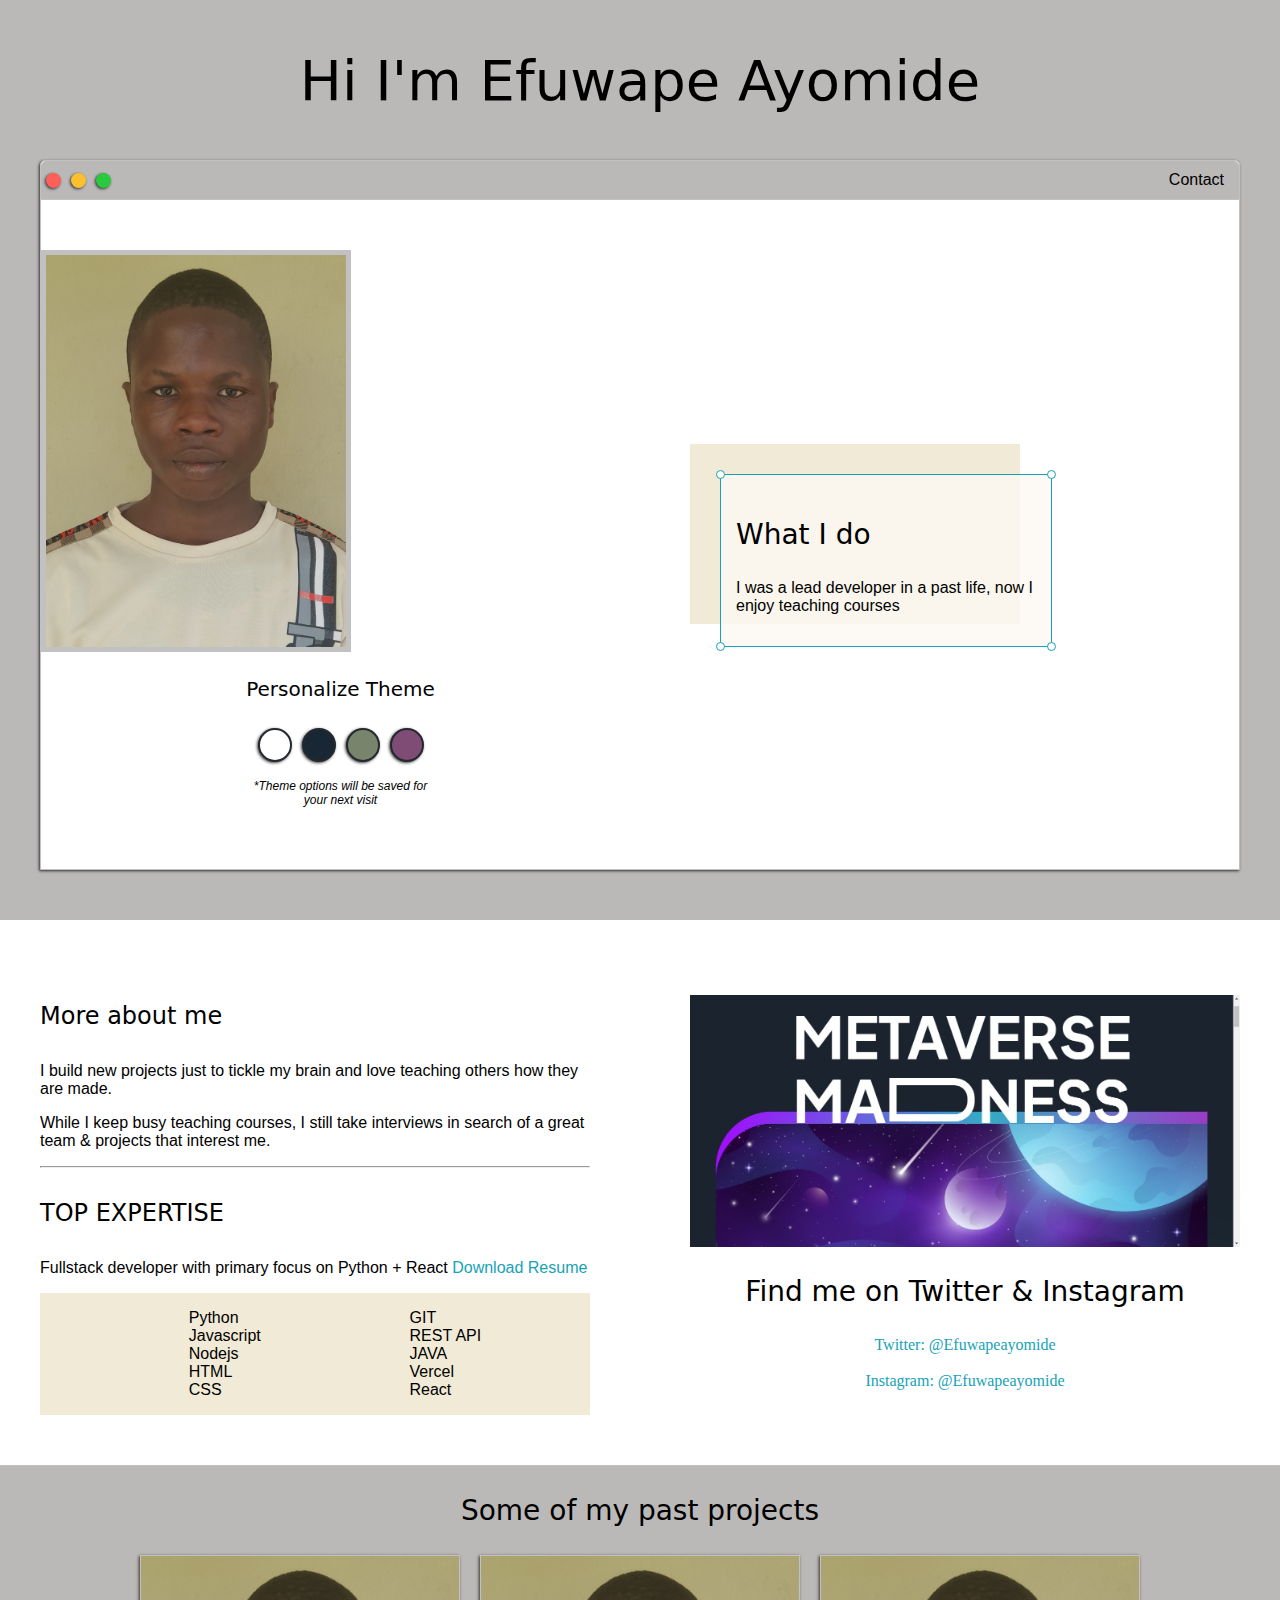
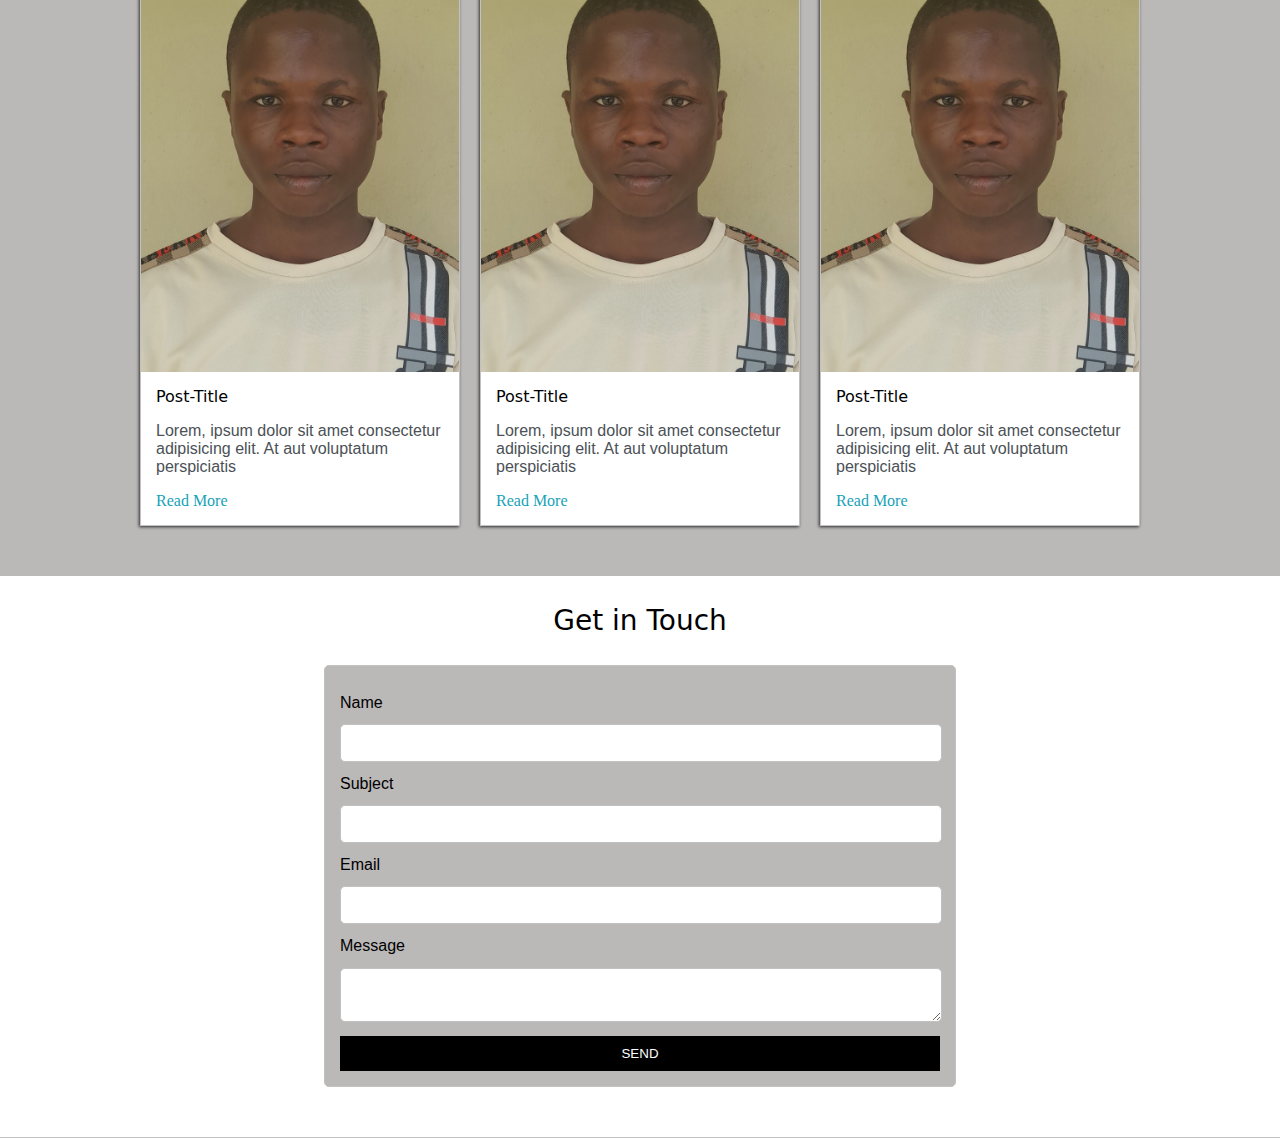
==== index.html @ 36c43686 "first commit" ====
<!DOCTYPE html>
<html lang="en">
<head>
  <meta charset="UTF-8">
  <meta http-equiv="X-UA-Compatible" content="IE=edge">
  <meta name="viewport" content="width=device-width, initial-scale=1.0">
  <link rel="stylesheet" href="default.css">
   <link rel="stylesheet" href="" id="theme-style">
  
  <title>West Fire Efuwape Ayomide</title>
</head>
<body>
  <section class="s1">
    <div class="main-container">
      <div  class="greeting-wrapper">
        <h1>Hi I'm Efuwape Ayomide</h1>
      </div>
      <div class="intro-wrapper">
        <div class="nav-wrapper">
          <div class="dot-wrapper">
            <div class="browser-dot" id="dot-1"></div>
            <div class="browser-dot" id="dot-2"></div>
            <div class="browser-dot" id="dot-3"></div>
          </div>
          <ul id="navigation">
            <li><a href="#">Contact</a></li>
          </ul>
        </div>
        <div class="left-column">
          <img src="images/west.jpg" alt="profile-pic" id="profile-pic">
          <h5 style="text-align: center; line-height: 0;">Personalize Theme</h5>
          <div id="theme-options-wrapper">
            <div data-mode="light" class="theme-dot" id="light-mode"></div>
            <div  data-mode="blue"  class="theme-dot" id="blue-mode"></div>
            <div  data-mode="green"  class="theme-dot" id="green-mode"></div>
            <div  data-mode="purple"  class="theme-dot" id="purple-mode"></div>
          </div>
          <p id="settings-note">*Theme options will be saved for <br> your next visit</p>
        </div>

        <div class="right-column">
          <div id="preview-shadow">
            <div id="preview">
              <div class="corner" id="corner-tl"></div>
              <div class="corner" id="corner-tr"></div>
              <h3>What I do</h3>
              <p>I was a lead developer in a past life, now I enjoy teaching courses</p>
              <div class="corner" id="corner-br"></div>
              <div class="corner" id="corner-bl"></div>
            </div>
          </div>
        </div>
      </div>
    </div>
  </section>
  <section class="s2">
    <div class="main-container">
     <div class="about-wrapper">
      <div class="about-me">
        <h4>More about me</h4>
        <p>I build new projects just to tickle my brain and love teaching others how they are made.</p>

        <p>While I keep busy teaching courses, I still take interviews in search of a great team & projects that interest me. </p>
        <hr>
        <h4>TOP EXPERTISE</h4>
        <p>Fullstack developer with primary focus on Python + React <a target="_blank" href="resume.pdf">Download Resume</a></p>
        <div id="skills">
          <ul>
            <li>Python</li>
            <li>Javascript</li>
            <li>Nodejs</li>
            <li>HTML</li>
            <li>CSS</li>
          </ul>
          <ul>
            <li>GIT</li>
            <li>REST API</li>
            <li>JAVA</li>
            <li>Vercel</li>
            <li>React</li>
          </ul>
        </div>
      </div>
      <div class="social-links">
        <img src="images/Metaversus.png" id="social-img">
        <h3>Find me on Twitter & Instagram</h3>
        <a href="https://www.twitter.com/efuwapeayomide" target="_blank">Twitter: @Efuwapeayomide</a>
        <br>
        <a href="https://www.instagram.com/efuwapeayomide" target="_blank">Instagram: @Efuwapeayomide</a>
      </div>
     </div>
    </div>
  </section>
  <section class="s1">
    <div class="main-container">
     <h3 style="text-align: center;">Some of my past projects</h3>
     <div class="post-wrapper">
      <div class="post">
        <img src="images/west.jpg" class="thumbnail">
        <div class="post-preview">
          <h6 class="post-title">Post-Title</h6>
          <p class="post-intro">Lorem, ipsum dolor sit amet consectetur adipisicing elit. At aut voluptatum perspiciatis </p>
          <a href="post.html">Read More</a>
        </div>
      </div>
      <div class="post">
        <img src="images/west.jpg" class="thumbnail">
        <div class="post-preview">
          <h6 class="post-title">Post-Title</h6>
          <p class="post-intro">Lorem, ipsum dolor sit amet consectetur adipisicing elit. At aut voluptatum perspiciatis </p>
          <a href="post.html">Read More</a>
        </div>
      </div>
      <div class="post">
        <img src="images/west.jpg" class="thumbnail">
        <div class="post-preview">
          <h6 class="post-title">Post-Title</h6>
          <p class="post-intro">Lorem, ipsum dolor sit amet consectetur adipisicing elit. At aut voluptatum perspiciatis </p>
          <a target="_blank" href="post.html">Read More</a>
        </div>
      </div>
     </div>
    </div>
  </section>
  <section class="s2">
    <div class="main-container">
      <h3 style="text-align: center;">Get in Touch</h3>

      <form action="#" id="contact-form">
        <label for="">Name</label>
        <input type="text" name="name" class="input-field">
        <label for="">Subject</label>
        <input type="text" name="subject" class="input-field">
        <label for="">Email</label>
        <input type="text" name="email" class="input-field">
        <label for="">Message</label>
        <textarea  name="message" class="input-field"></textarea>
        <input type="submit" value="SEND" id="submit-btn">
      </form>
    </div>
  </section>

  <script src="script.js"></script>
</body>
</html>
---- default.css ----
:root{
  --mainColor: #bbb8b8;
  --secondaryColor: #fff;
  --borderColor: #c1c1c1;
  --mainText: black;
  --secondaryText: #4b5156;
  --themeBorder: #24292e;
  --previewBackground: rgb(252, 249, 243,0.8);
  --previewShadow: #f0ead6;
  --btnColor: black;
}
body *{
  transition: 0.3s;
}
html, body{
  padding: 0;
  margin: 0;
}

h1,h2,h3,h4,h5,h6,strong{
  color: var(--mainText);
  font-family: system-ui, -apple-system, BlinkMacSystemFont, 'Segoe UI', Roboto, Oxygen, Ubuntu, Cantarell, 'Open Sans', 'Helvetica Neue', sans-serif;
  font-weight: 500;
}
h1{font-size: 56px;}
h2{font-size: 36px;}
h3{font-size: 28px;}
h4{font-size: 24px;}
h5{font-size: 20px;}
h6{font-size: 16px;}
a{
  text-decoration: none;
  color:#17a2b8;
}
ul{
  list-style: none;
}
p,li, span, label, input,textarea{
color: var(--mainText);
font-family:Verdana, Geneva, Tahoma, sans-serif;
}
img{
  width: 300px;
}
.s1{
  background-color: var(--mainColor);
  border-bottom: var(--borderColor);
  overflow: auto;
}
.s2 {
  background-color: var(--secondaryColor);
  border-bottom:1px solid var(--borderColor);
  overflow: auto;
}
.main-container{
  width: 1200px;
  margin: 0 auto;
}
.greeting-wrapper{
  display: grid;
  min-height: 10em;
  text-align: center;
  align-content: center;
}
.intro-wrapper{
  width: auto;
  background-color: var(--secondaryColor);
  border: 1px solid var(--borderColor);
  border-radius: 5px 5px 0 0;
  box-shadow: -1px 1px 3px rgba(0, 0, 0, 0.75);
  display: grid;
  grid-template-columns: 1fr 1fr;
  grid-template-areas: 
    'nav-wrapper nav-wrapper'
    'left-column right-column'
  ;
  margin-bottom: 50px;
}
.nav-wrapper{
  grid-area: nav-wrapper;
  border-bottom: 1px solid var(--borderColor);
  border-radius: 5px 5px 0 0;
  display: flex;
  justify-content: space-between;
  align-items: center;
  background-color: var(--mainColor);
}
#navigation{
  margin: 0;
  padding: 10px;
}
#navigation li{
  display: inline-block;
  margin-right: 5px;
  margin-left: 5px;
}
#navigation a{
  color: var(--mainText);
}
.dot-wrapper{
  display: flex;
}
.browser-dot{
  background-color: black;
  width: 15px;
  height: 15px;
  border-radius: 50%;
  box-shadow: -1px 1px 3px rgba(0, 0, 0, 0.75);
  margin: 5px;
}
#dot-1{
  background-color: #fc6058;
}
#dot-2 {
  background-color: #fcc02f;
}
#dot-3 {
  background-color: #2aca3e;
}
.left-column {
  grid-area: left-column;
  padding-top: 50px;
  padding-bottom: 50px;
}

#profile-pic{
  /* height: 200px; */
  width: 300px;
  object-fit: cover;
  border: 5px solid var(--borderColor);
}
#theme-options-wrapper{
  display: flex;
  justify-content: center;
}
.theme-dot{
  height: 30px;
  width: 30px;
  border-radius: 50%;
  box-shadow: -1px 1px 3px rgba(0, 0, 0, 0.75);
  cursor: pointer;
  background-color: black;
  margin: 5px;
  border: 2px solid var(--themeBorder);
}
.theme-dot:hover{
  border-width: 5px;
}
#light-mode{
  background-color: #fff;
}
#blue-mode {
  background-color: #192734;
}
#green-mode{
  background-color: #78846b;
}
#purple-mode {
  background-color: #7e4c74;
}
#settings-note{
  font-size: 12px;
  font-style: italic;
  text-align: center;
}
.right-column {
  grid-area: right-column;
  display: grid;
  align-content: center;
  padding: 50px;
}
#preview-shadow{
  background-color: var(--previewShadow);
  width: 300px;
  height: 150px;
  padding-top: 30px;
  padding-left: 30px;
  
}
#preview{
  width: 300px;
  border: 1.5px solid #17a2b8;
  position: relative;
  background-color: var(--previewBackground);
  padding: 15px;
}
.corner{
  width: 7px;
  height: 7px;
  border-radius: 50%;
  border: 1.5px solid #17a2b8;
  background-color: #fff;
  position: absolute;
}
#corner-tl{
  top: -5px;
  left: -5px;
}
#corner-tr {
  top: -5px;
    right: -5px;
}
#corner-br {
  bottom: -5px;
    right: -5px;
}
#corner-bl {
  bottom: -5px;
    left: -5px;
}
.about-wrapper{
  display: grid;
  grid-template-columns: repeat(auto-fit, minmax(320px, 1fr));
  padding: 50px 0;
  gap: 100px;
}
#skills{
  display: flex;
  justify-content: space-evenly;
  background-color: var(--previewShadow);
}
.social-links{
  display: grid;
  align-content: center;
  text-align: center;
}
#social-img{
  width: 100%;
}
.post-wrapper{
  display: grid;
  grid-template-columns: repeat(auto-fit, 320px);
  gap: 20px;
  justify-content: center;
  padding-bottom: 50px;
}
.post{
  border: 1px solid var(--borderColor);
  box-shadow: -1px 1px 3px rgba(0, 0, 0, 0.75);
}
.thumbnail{
  width: 100%;
  /* height: 200px; */
  display: block;
  object-fit: cover;
}
.post-preview{
  background-color: #fff;
  padding: 15px;
}
.post-title{
  margin: 0;
  color: black;
}
.post-intro{
  color: #4b5156;
  font-size: 16px;
}
#contact-form{
  display: block;
  max-width: 600px;
  margin: 0 auto;
  border: 1px solid var(--borderColor);
  padding: 15px;
  border-radius: 5px;
  background-color: var(--mainColor);
  margin-bottom: 50px;
}
#contact-form label{
  line-height: 2.7em;
}
textarea{
  max-height: 100px;
  max-width: 600px;
}
.input-field{
  width: 100%;
  padding: 10px 0;
  background-color: var(--secondaryColor);
  border-radius: 5px;
  border: 1px solid var(--borderColor);
  font-size: 14px;
}
#submit-btn{
  background-color: var(--btnColor);
  margin: 10px 0 0 0;
  width: 100%;
  padding: 10px 0;
  color: #fff;
  border: none;
}







@media screen and (max-width:1200px) {
  .main-container{
    width: 50%;
  }
}
@media screen and (max-width:1200px) {
  .intro-wrapper {
      grid-template-columns: 1fr;
      grid-template-areas:
        'nav-wrapper'
        'left-column'
        'right-column'
      ;
    }
    .right-column{
      justify-content: center;
    }
}
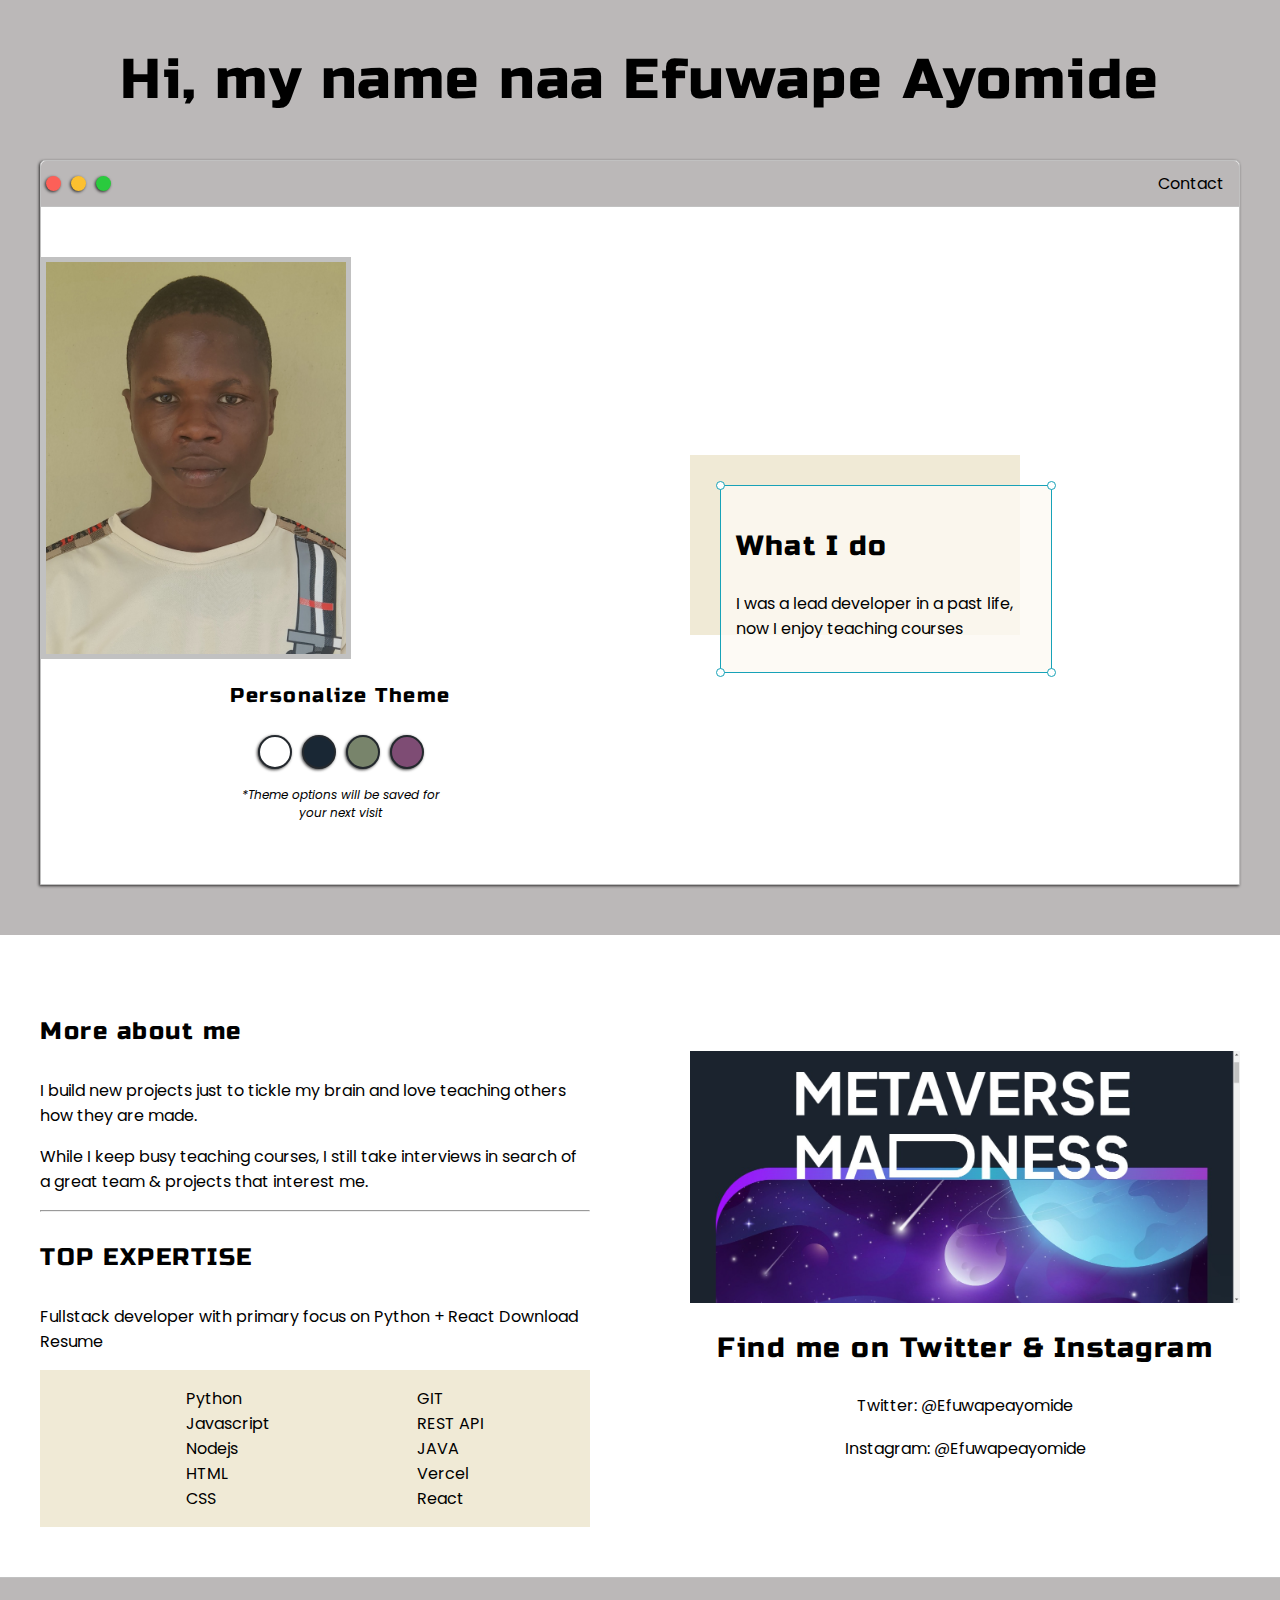
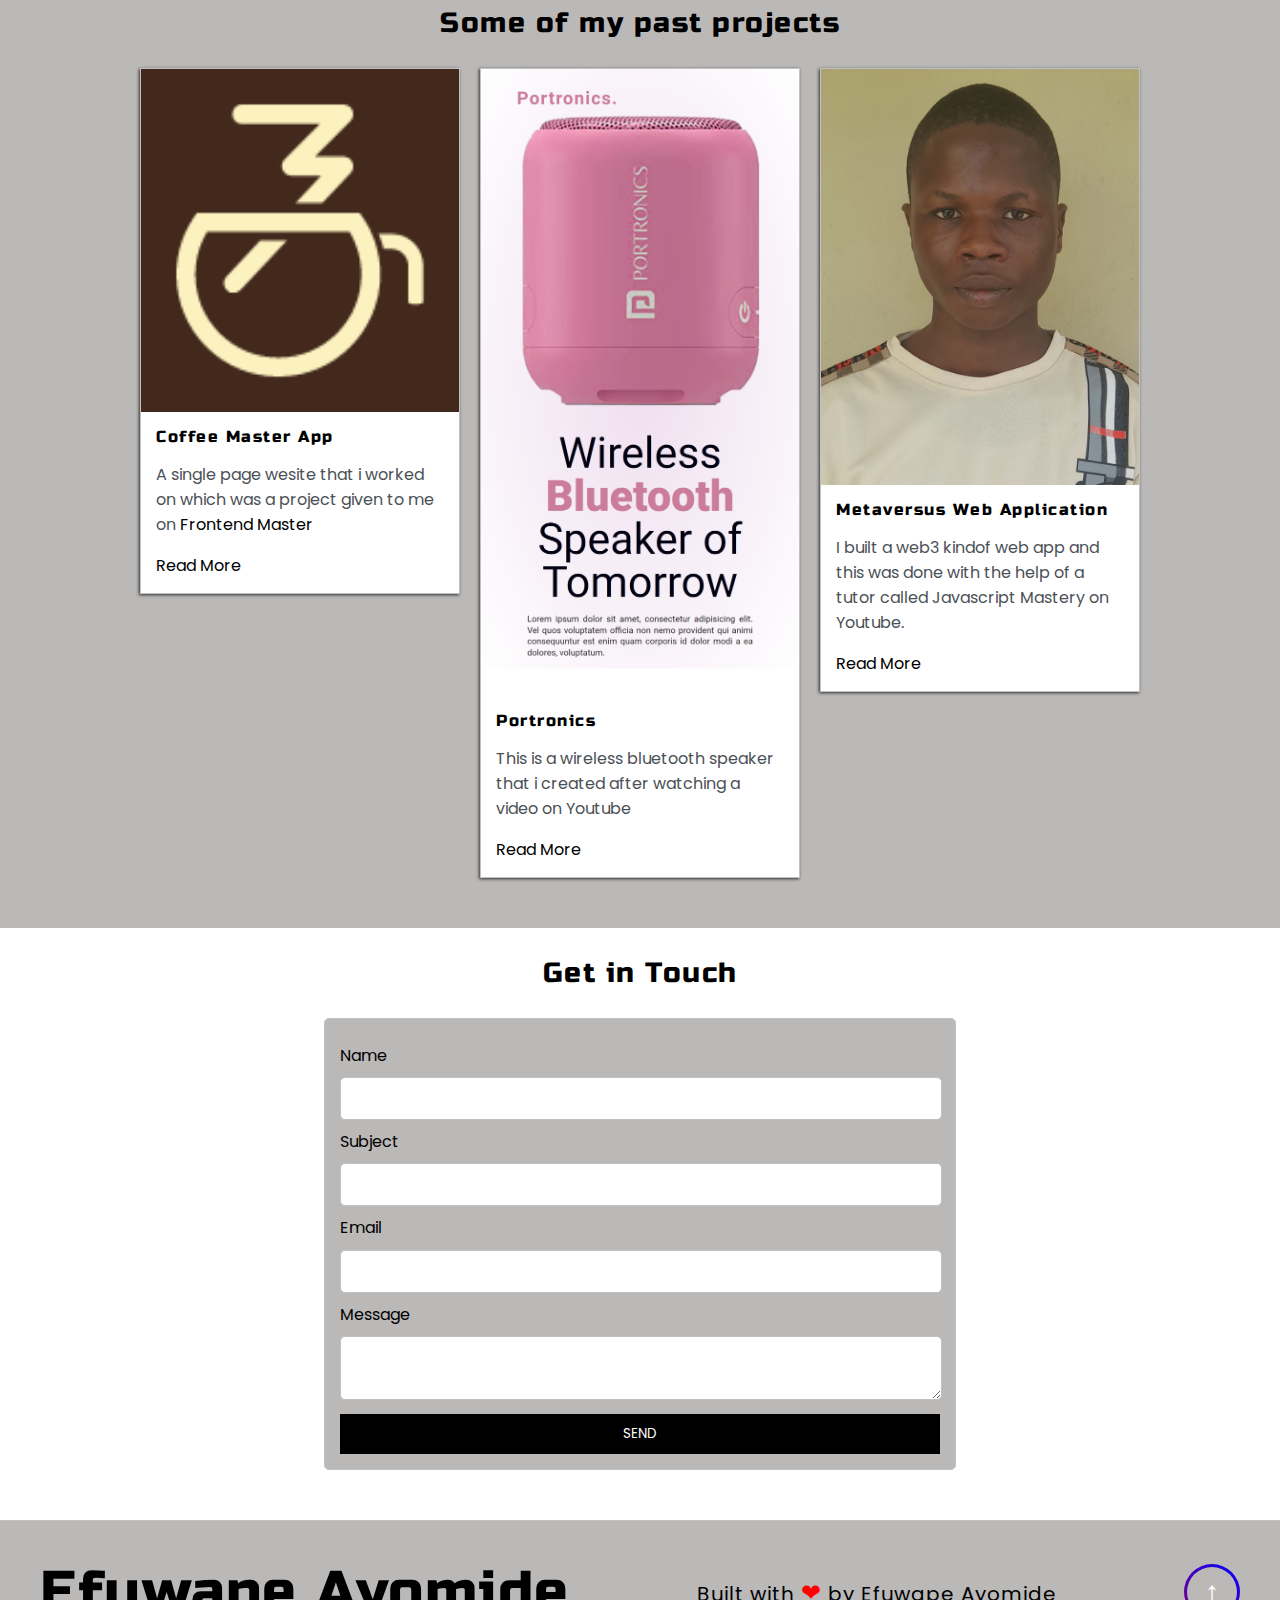
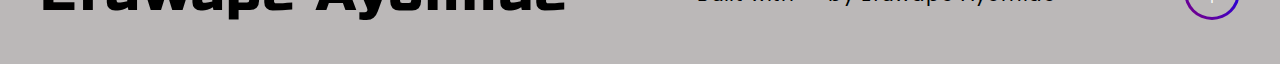
==== commit f0c7bc54: "Initial Commit" ====
--- a/index.html
+++ b/index.html
@@ -10,10 +10,10 @@
   <title>West Fire Efuwape Ayomide</title>
 </head>
 <body>
-  <section class="s1">
+  <section class="s1" id="footer">
     <div class="main-container">
       <div  class="greeting-wrapper">
-        <h1>Hi I'm Efuwape Ayomide</h1>
+        <h1>Hi, my name naa <span class="name">Efuwape Ayomide</span> </h1>
       </div>
       <div class="intro-wrapper">
         <div class="nav-wrapper">
@@ -95,28 +95,38 @@
     <div class="main-container">
      <h3 style="text-align: center;">Some of my past projects</h3>
      <div class="post-wrapper">
-      <div class="post">
-        <img src="images/west.jpg" class="thumbnail">
-        <div class="post-preview">
-          <h6 class="post-title">Post-Title</h6>
-          <p class="post-intro">Lorem, ipsum dolor sit amet consectetur adipisicing elit. At aut voluptatum perspiciatis </p>
-          <a href="post.html">Read More</a>
+      <div>
+        <div class="post">
+          <img src="images/coffee_masters_logo.png" class="thumbnail">
+          <div class="post-preview">
+            <h6 class="post-title">Coffee Master App</h6>
+            <p class="post-intro">A single page wesite that i worked on which was a project given to me on <a href="#">Frontend Master</a></p>
+            <div>
+              <a href="post.html">Read More</a>
+
+            </div>
+            
+          </div>
         </div>
       </div>
-      <div class="post">
-        <img src="images/west.jpg" class="thumbnail">
-        <div class="post-preview">
-          <h6 class="post-title">Post-Title</h6>
-          <p class="post-intro">Lorem, ipsum dolor sit amet consectetur adipisicing elit. At aut voluptatum perspiciatis </p>
-          <a href="post.html">Read More</a>
+      <div>
+        <div class="post">
+          <img src="images/portronics.png" class="thumbnail">
+          <div class="post-preview">
+            <h6 class="post-title">Portronics</h6>
+            <p class="post-intro">This is a wireless bluetooth speaker that i created after watching a video on Youtube</p>
+            <a href="post.html">Read More</a>
+          </div>
         </div>
       </div>
-      <div class="post">
-        <img src="images/west.jpg" class="thumbnail">
-        <div class="post-preview">
-          <h6 class="post-title">Post-Title</h6>
-          <p class="post-intro">Lorem, ipsum dolor sit amet consectetur adipisicing elit. At aut voluptatum perspiciatis </p>
-          <a target="_blank" href="post.html">Read More</a>
+      <div>
+        <div class="post">
+          <img src="images/west.jpg" class="thumbnail">
+          <div class="post-preview">
+            <h6 class="post-title">Metaversus Web Application</h6>
+            <p class="post-intro">I built a web3 kindof web app and this was done with the help of a tutor called Javascript Mastery on Youtube.</p>
+            <a target="_blank" href="post.html">Read More</a>
+          </div>
         </div>
       </div>
      </div>
@@ -135,11 +145,26 @@
         <input type="text" name="email" class="input-field">
         <label for="">Message</label>
         <textarea  name="message" class="input-field"></textarea>
-        <input type="submit" value="SEND" id="submit-btn">
+        <input type="submit" value="SEND" id="submit-btn" style="cursor: pointer;">
       </form>
     </div>
   </section>
-
+  <section class="s1">
+    <div class="main-container">
+      <footer>
+        <h1>Efuwape Ayomide</h1>
+        <div class="footer-content">Built with <span>❤</span> by <a href="#">Efuwape Ayomide</a></div>
+        <a href="#footer">
+          <div class="return">
+            <div class="arrowdiv">
+              ↑
+            </div>
+          </div>
+        </a>
+        
+      </footer>
+    </div>
+  </section>
   <script src="script.js"></script>
 </body>
 </html>--- a/default.css
+++ b/default.css
@@ -1,3 +1,7 @@
+@import url('https://fonts.googleapis.com/css2?family=Poppins:wght@400;500;600&family=Russo+One&display=swap');
+*{
+  scroll-behavior: smooth;
+}
 :root{
   --mainColor: #bbb8b8;
   --secondaryColor: #fff;
@@ -8,6 +12,7 @@
   --previewBackground: rgb(252, 249, 243,0.8);
   --previewShadow: #f0ead6;
   --btnColor: black;
+  --themeHover: black;
 }
 body *{
   transition: 0.3s;
@@ -19,7 +24,9 @@
 
 h1,h2,h3,h4,h5,h6,strong{
   color: var(--mainText);
-  font-family: system-ui, -apple-system, BlinkMacSystemFont, 'Segoe UI', Roboto, Oxygen, Ubuntu, Cantarell, 'Open Sans', 'Helvetica Neue', sans-serif;
+  font-family: 'Russo One', sans-serif;
+  letter-spacing: 1.5px;
+  
   font-weight: 500;
 }
 h1{font-size: 56px;}
@@ -35,13 +42,14 @@
 ul{
   list-style: none;
 }
-p,li, span, label, input,textarea{
+p,li, span, label, input,textarea, a{
 color: var(--mainText);
-font-family:Verdana, Geneva, Tahoma, sans-serif;
+font-family: 'Poppins', sans-serif;
 }
 img{
   width: 300px;
 }
+
 .s1{
   background-color: var(--mainColor);
   border-bottom: var(--borderColor);
@@ -61,6 +69,18 @@
   min-height: 10em;
   text-align: center;
   align-content: center;
+}
+.greeting-wrapper .name{
+  font-family: 'Russo one', Verdana, Geneva, Tahoma, sans-serif;
+  letter-spacing: 2px;
+  color: var(--mainText);
+  transition:all .8s;
+  cursor: pointer;
+}
+.greeting-wrapper .name:hover{
+  color: yellow;
+  text-decoration: underline;
+  transform: translateY(-20px);
 }
 .intro-wrapper{
   width: auto;
@@ -134,6 +154,7 @@
   justify-content: center;
 }
 .theme-dot{
+  position: relative;
   height: 30px;
   width: 30px;
   border-radius: 50%;
@@ -146,17 +167,50 @@
 .theme-dot:hover{
   border-width: 5px;
 }
+.theme-dot:hover::after{
+  position: absolute;
+  width: 60px;
+  height: 25px;
+  padding: 0 8px;
+  display: flex;
+  justify-content: center;
+  align-items: center;
+  box-shadow: 5px 7px 5px rgba(82, 81, 81, 0.8);
+  bottom: -100%;
+  border-radius: 5px;
+  text-align: center;
+  text-transform: uppercase;
+  font-family: "Russo one", Impact, Haettenschweiler, 'Arial Narrow Bold', sans-serif;
+  background-color: #fff;
+}
 #light-mode{
   background-color: #fff;
 }
+#light-mode:hover::after{
+  content: "white";
+  color: #fff;
+  background-color: black;
+}
 #blue-mode {
   background-color: #192734;
 }
+#blue-mode:hover::after {
+  color: blue;
+  content: "blue";
+}
 #green-mode{
   background-color: #78846b;
 }
+#green-mode:hover::after {
+  color: green;
+  content: "green";
+}
 #purple-mode {
   background-color: #7e4c74;
+}
+#purple-mode:hover::after {
+  color: purple;
+  content: "purple";
 }
 #settings-note{
   font-size: 12px;
@@ -247,6 +301,9 @@
 .post-preview{
   background-color: #fff;
   padding: 15px;
+}
+.post-preview a{
+  color: black;
 }
 .post-title{
   margin: 0;
@@ -272,6 +329,7 @@
 textarea{
   max-height: 100px;
   max-width: 600px;
+  scroll-behavior: var(--mainColor);
 }
 .input-field{
   width: 100%;
@@ -288,6 +346,52 @@
   padding: 10px 0;
   color: #fff;
   border: none;
+}
+footer{
+  display: flex;
+  justify-content: space-between;
+  align-items: center;
+}
+.footer-content{
+  color: var(--mainText);
+  font-size: 20px;
+  letter-spacing: 1px;
+  font-family: "Poppins";
+}
+.footer-content span{
+  color: red;
+  font-size: x-large;
+}
+.footer-content a:hover{
+  color: blue;
+  text-decoration: underline;
+  text-decoration-color: #17a2b8;
+  padding-bottom: 30px;
+}
+footer .return{
+  position: sticky;
+  width: 50px;
+  height: 50px;
+  border-radius: 50%;
+  background: linear-gradient(45deg, purple, blue);
+  padding: 3px;
+}
+footer .arrowdiv {
+  width: 50px;
+  height: 50px;
+  border-radius: 50%;
+  background-color: var(--mainColor);
+  font-family: 'Poppins';
+  display: flex;
+  justify-content: center;
+  align-items: center;
+  font-size: 30px;
+  color: white;
+  font-weight: 600;
+}
+
+footer a:active{
+  transition: 1s ease;
 }
 
 
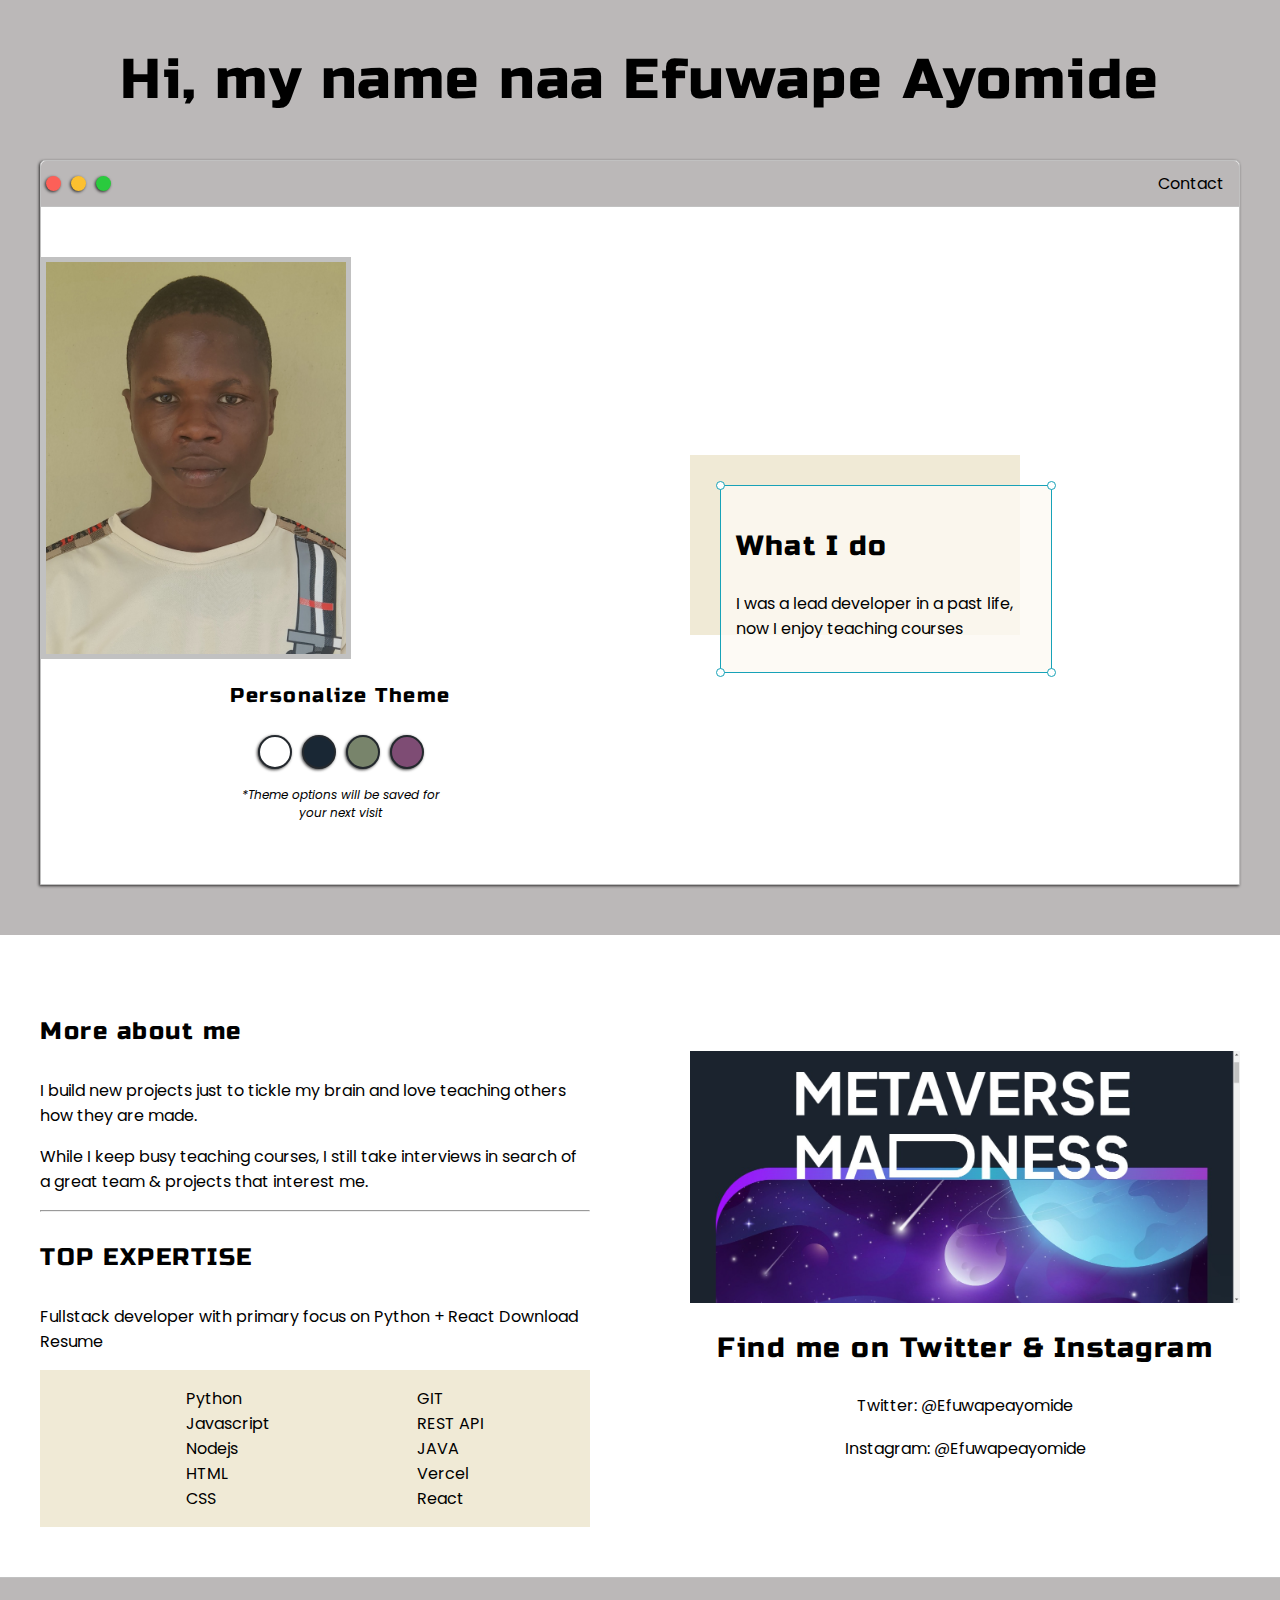
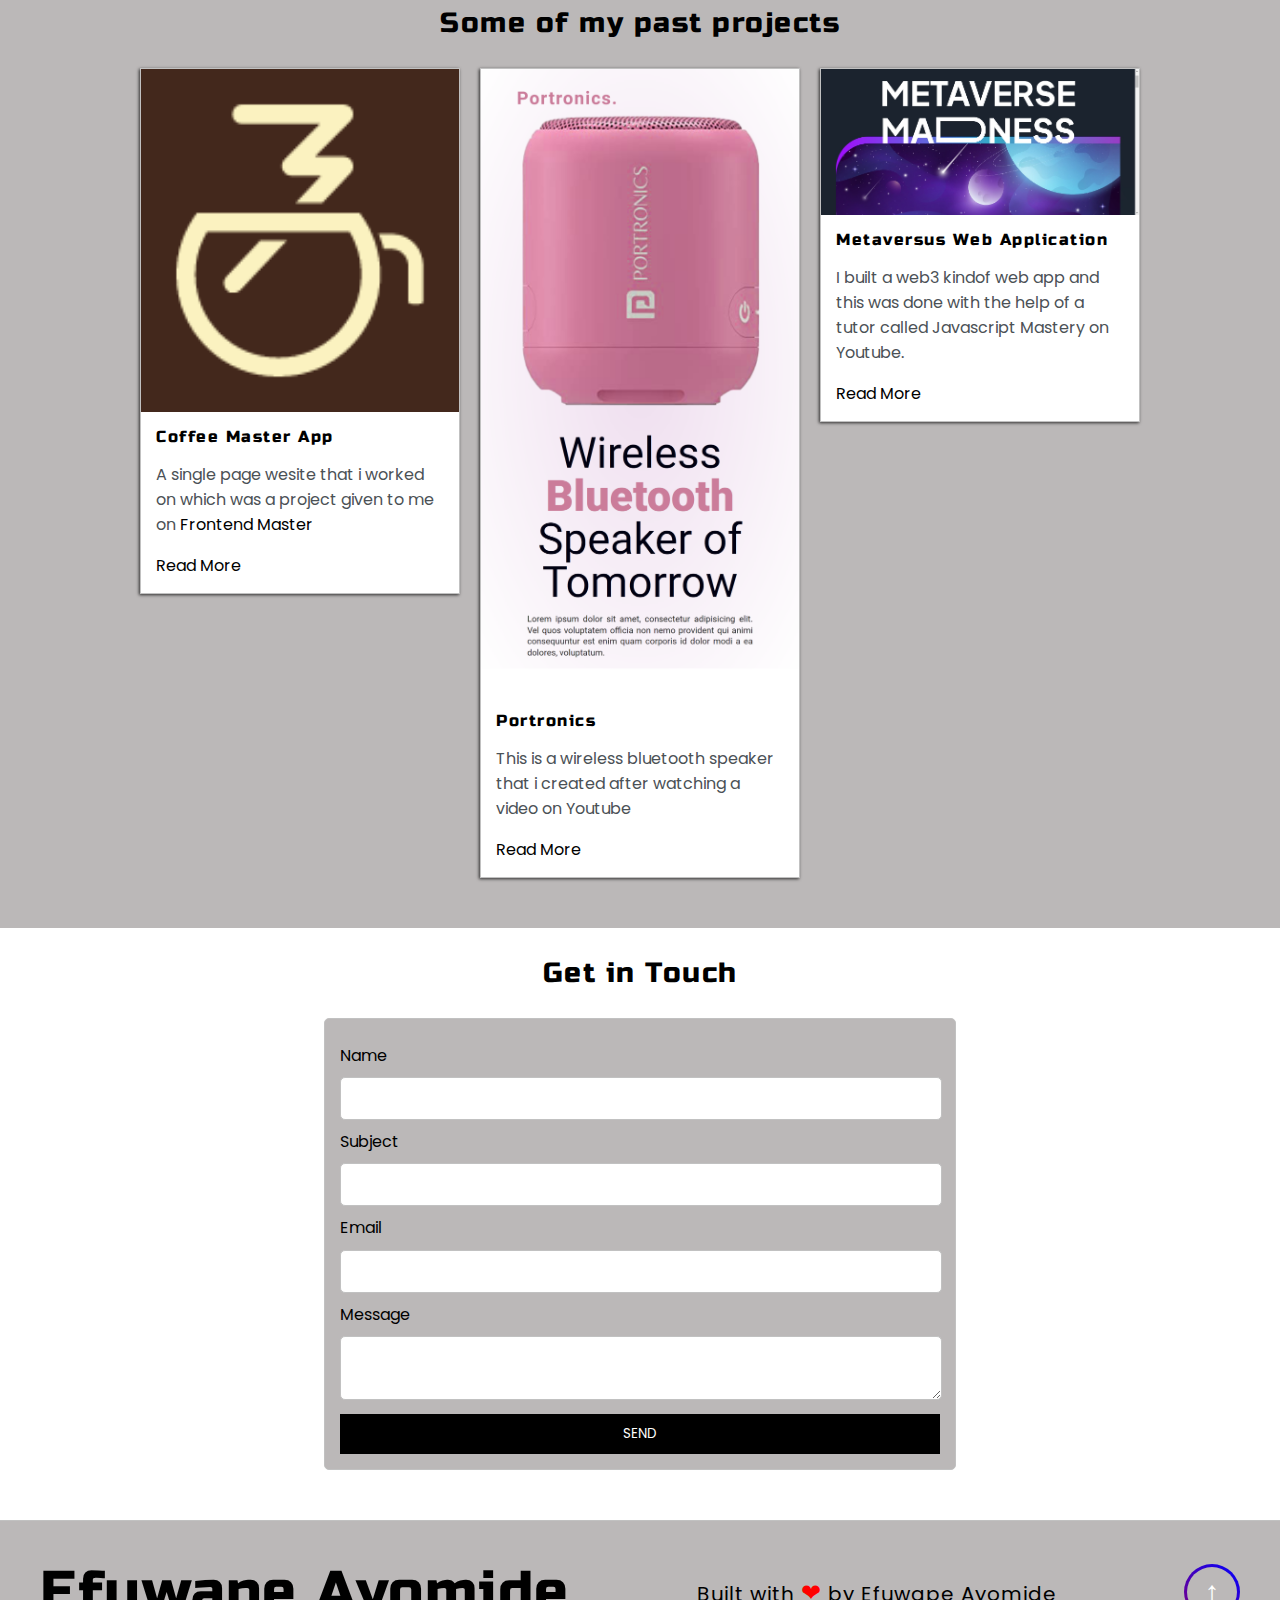
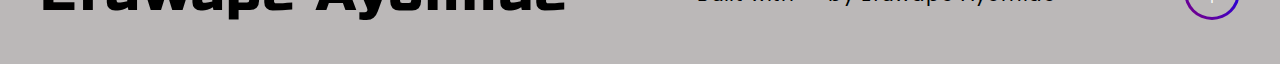
==== commit 06a8f6d0: "new commit" ====
--- a/index.html
+++ b/index.html
@@ -121,7 +121,7 @@
       </div>
       <div>
         <div class="post">
-          <img src="images/west.jpg" class="thumbnail">
+          <img src="images/Metaversus.png" class="thumbnail">
           <div class="post-preview">
             <h6 class="post-title">Metaversus Web Application</h6>
             <p class="post-intro">I built a web3 kindof web app and this was done with the help of a tutor called Javascript Mastery on Youtube.</p>
